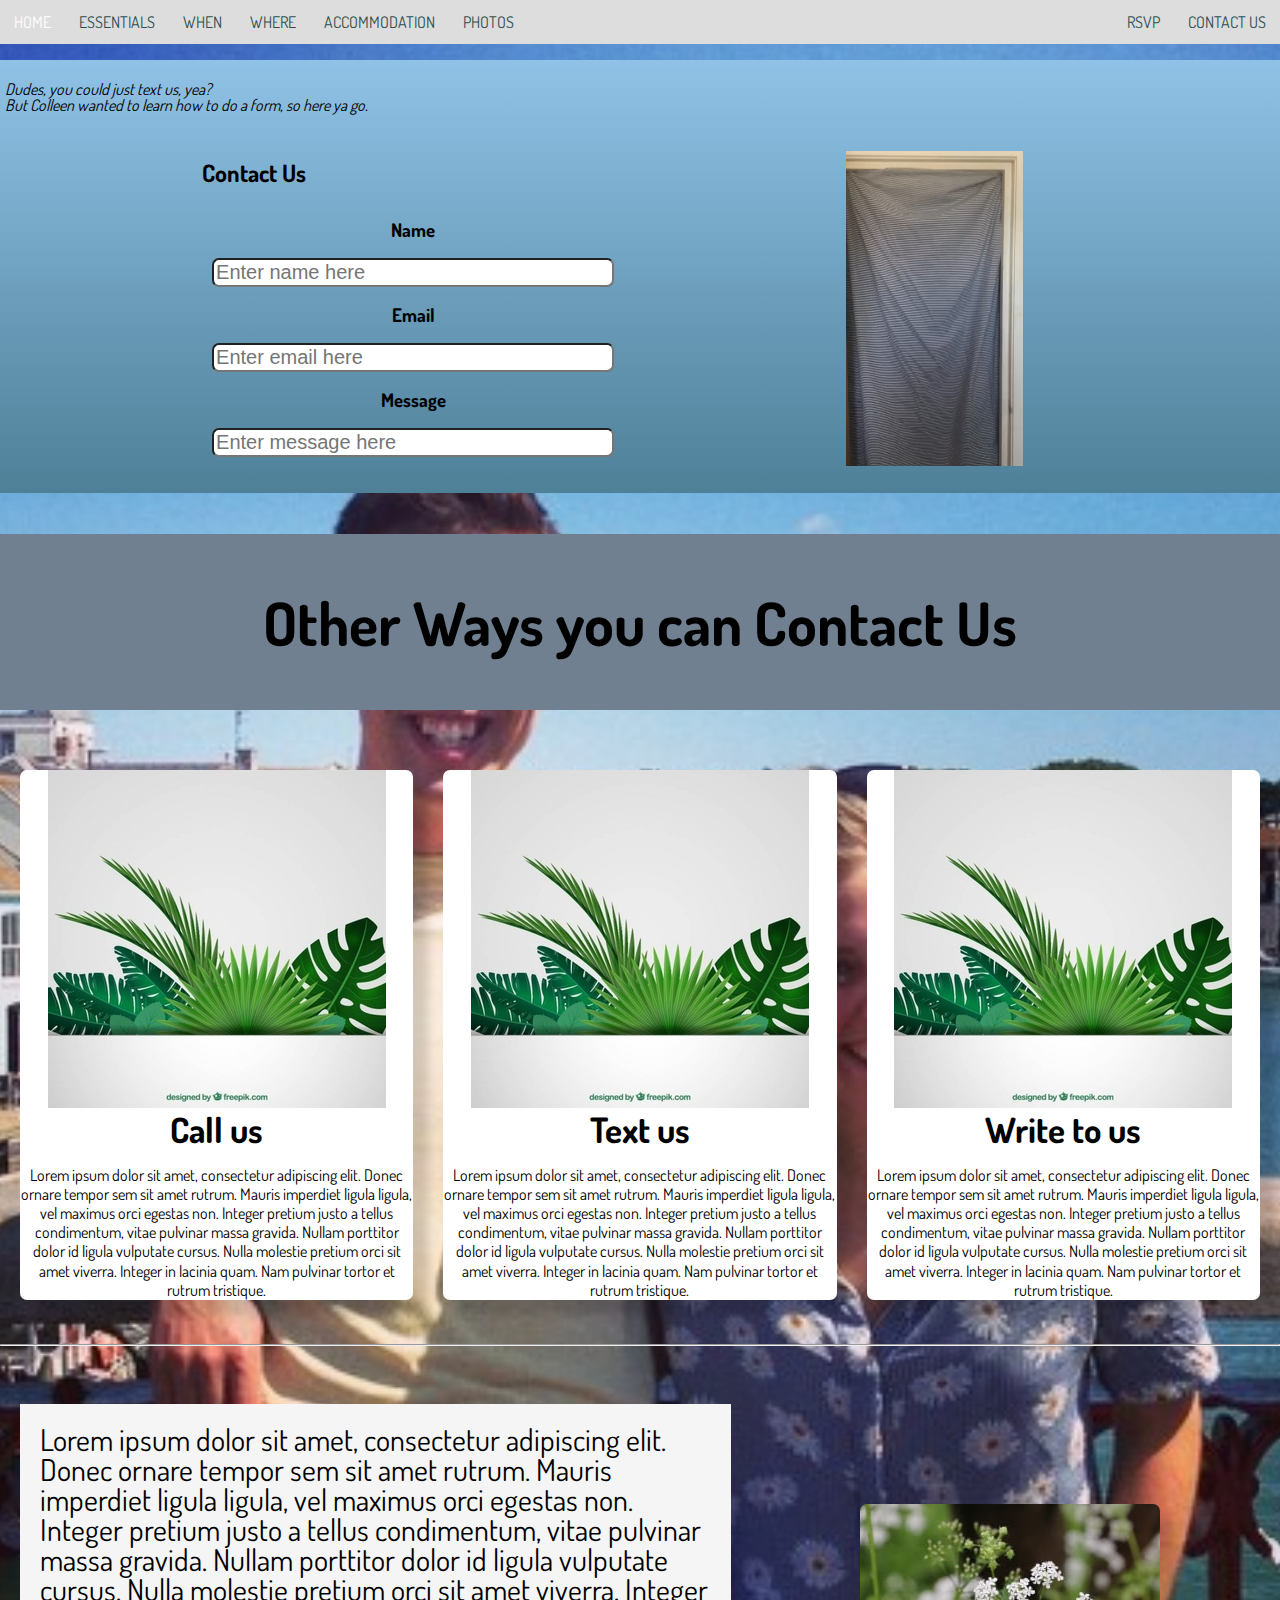
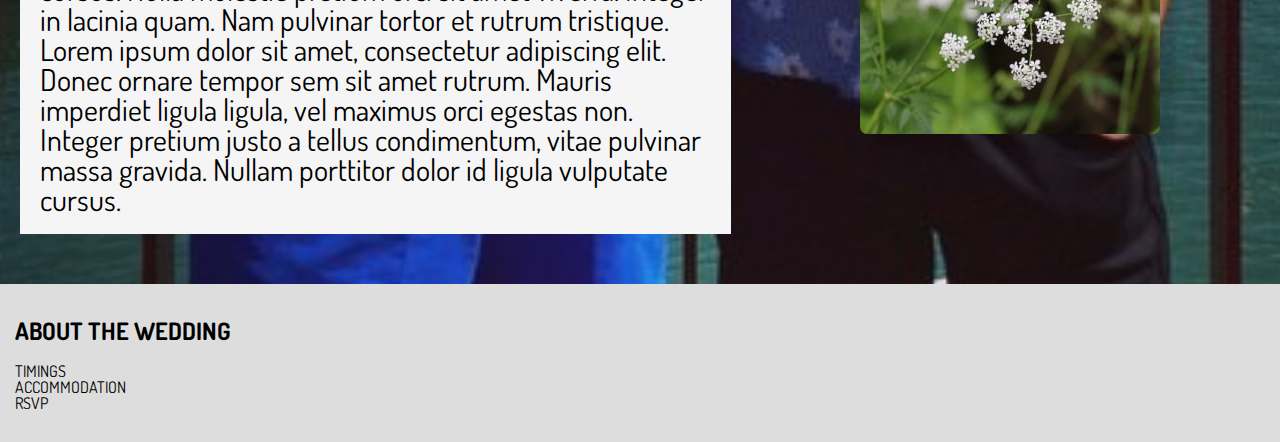
==== my second website - wedding/contactus.html @ 99ef43ed "first commit made" ====
<!DOCTYPE.html>
<head>
    <title>Contact Us</title>
    <link rel="stylesheet" href="style.css">
    <link href="https://fonts.googleapis.com/css?family=Dosis|Open+Sans+Condensed:300|Tangerine" rel="stylesheet">
    <script type=text/javascript src="Scripts.js"></script>
</head>
<body>
<nav>
    <ul class="topnav" id="dropdownclick">
        <li><a href="index.html">Home</a></li>
        <li><a href="#Essentials">Essentials</a></li>
        <li><a href="#When">When</a></li>
        <li><a href="where.html">Where</a></li>
        <li><a href="#Accommodation">Accommodation</a></li>
        <li><a href="#Photos">Photos</a></li>
        <li class="topnav-right"><a href="contactus.html">Contact Us</a></li>
        <li class="topnav-right"><a href="#RSVP">RSVP</a></li>
        <li class="dropdownIcon"><a href="javascript: void(0);" onclick="dropdownMenu()">&#9776;</a></li>
    </ul>
</nav>  

<div class="container" id="Contact-us-gradient">
    <div class="row">
        <p><i>Dudes, you could just text us, yea?<BR> But Colleen wanted to learn how to do a form, so here ya go.</i></p>
    </div>
    <div class="row">
        <div class="col-6">
            <div class="leftside-col">
                <h2 class="contactform">Contact Us</h2>
            </div>
            <form>
                <div class="leftside-col">
                    <h3>Name</h3>
                    <input class="contactusinput" type="text" placeholder="Enter name here">
                    <h3>Email</h3>
                    <input class="contactusinput" type="email" placeholder="Enter email here">
                    <h3>Message</h3>
                    <input class="contactusinput" type="text" placeholder="Enter message here">
                </div>
            </form>
        </div>
        <div class="col-6">
            <div>
                <div class="rightside-col videocontainer">
                    <video src="Video.MOV" width="560" height="315" frameborder="0" type=video/mov autostart=true allowfullscreen>
                </div>
            </div>
        </div>    
    </div>
</div>
    
<header>
    <h1 class="Contactusheader">Other Ways you can Contact Us</h1>
</header> 

<div class="container">
    <div class="row">
        <div class="col-4">
            <div class="box">
                <div class="icon">
                    <img src="PalmLeadVectors.jpg">
                </div>
                <label>Call us</label>
                <p>Lorem ipsum dolor sit amet, consectetur adipiscing elit. Donec ornare tempor sem sit amet rutrum. Mauris imperdiet ligula ligula, vel maximus orci egestas non. Integer pretium justo a tellus condimentum, vitae pulvinar massa gravida. Nullam porttitor dolor id ligula vulputate cursus. Nulla molestie pretium orci sit amet viverra. Integer in lacinia quam. Nam pulvinar tortor et rutrum tristique.</p>
            </div>
        </div>
        <div class="col-4">
            <div class="box">
                <div class="icon">
                    <img src="PalmLeadVectors.jpg">
                </div>
                <label>Text us</label>
                <p>Lorem ipsum dolor sit amet, consectetur adipiscing elit. Donec ornare tempor sem sit amet rutrum. Mauris imperdiet ligula ligula, vel maximus orci egestas non. Integer pretium justo a tellus condimentum, vitae pulvinar massa gravida. Nullam porttitor dolor id ligula vulputate cursus. Nulla molestie pretium orci sit amet viverra. Integer in lacinia quam. Nam pulvinar tortor et rutrum tristique.</p>
            </div>
        </div>
        <div class="col-4">
            <div class="box">
                <div class="icon">
                    <img src="PalmLeadVectors.jpg">
                </div>
                <label>Write to us</label>
                <p>Lorem ipsum dolor sit amet, consectetur adipiscing elit. Donec ornare tempor sem sit amet rutrum. Mauris imperdiet ligula ligula, vel maximus orci egestas non. Integer pretium justo a tellus condimentum, vitae pulvinar massa gravida. Nullam porttitor dolor id ligula vulputate cursus. Nulla molestie pretium orci sit amet viverra. Integer in lacinia quam. Nam pulvinar tortor et rutrum tristique.</p>
            </div>
        </div>
    </div>
</div>
<hr>
<div class="container">
    <div class="row">
        <div class="col-7">
            <article>
                <p>Lorem ipsum dolor sit amet, consectetur adipiscing elit. Donec ornare tempor sem sit amet rutrum. Mauris imperdiet ligula ligula, vel maximus orci egestas non. Integer pretium justo a tellus condimentum, vitae pulvinar massa gravida. Nullam porttitor dolor id ligula vulputate cursus. Nulla molestie pretium orci sit amet viverra. Integer in lacinia quam. Nam pulvinar tortor et rutrum tristique. Lorem ipsum dolor sit amet, consectetur adipiscing elit. Donec ornare tempor sem sit amet rutrum. Mauris imperdiet ligula ligula, vel maximus orci egestas non. Integer pretium justo a tellus condimentum, vitae pulvinar massa gravida. Nullam porttitor dolor id ligula vulputate cursus. </p>
            </article>
        </div>
        <div class="col-5">
            <div class="cowParsley">
                <img src="CowParsley.jpg">
            </div>
        </div>
    </div>
</div>

<footer class="footsy">
    <div class="row">
        <div class="col-3">
            <div>
                <h2>About the wedding</h2>
                <ul class="footerclass">
                    <li><a href="#when">Timings</a></li>
                    <li><a href="#where">Accommodation</a></li>
                    <li><a href="*RSVP">RSVP</a></li>
                </ul>
            </div>
        </div>
    </div>
</footer>
    
    
<script>
    function dropdownMenu() {
        var x = document.getElementById("dropdownclick");
        if(x.className === "topnav") {
            x.className += " responsive";
            /*Change topnav to topnav responsive*/    
        } else {
            x.className = "topnav";
        }
    }
</script>    

</body>
---- my second website - wedding/style.css ----
/*########ELEMENT DEFAULTS########*/
nav,
header,
footer{
    display: block;
}

body{
    background-image: url(image1.JPG);
    background-repeat: no-repeat;
    background-size: cover;
    font-family: 'Dosis', sans-serif;
    line-height: 1;
    margin: 0 auto;
    display: block;
    background-position: center;
}

label{
    font-size: 35px;
    font-weight: bold;
    text-align: center;
    display: block;
}

h1{
    line-height: 3rem;
    font-size: 30;
    padding-top: 30px;
}

h2, h3{
    font-family: 'Dosis', sans-serif;
    text-align: center;
}

div.pictures img{
    max-width: 375px;
    height: auto;
    padding: 12px 12px 50px 12px;
    opacity: 1;
    display: block;
    margin: auto;
    background-color: whitesmoke;
    box-shadow: 16px 13px 10px 0px rgba(0,0,0,0.75);
    border-radius: 2px;
}

article p{
    font-size: 30px;
    padding: 20px;
    background-color: whitesmoke;
}


/*##########NAV BAR###############*/

nav{
    width: 100%;
    margin: 0;
}

nav ul{
    background-color:#ddd;
    overflow: hidden;
    padding: 0;
}

ul.topnav li {
    list-style: none;
    float: left;
}

ul.topnav li.topnav-right {
    list-style: none;
    float: right;
}

ul.topnav li a{
    display: block;
    text-decoration: none;
    min-height: 16px;
    text-align: center;
    padding: 14px;
    text-transform: uppercase;
    color: darkslategrey;
}

ul.topnav li a:hover{
    background-color: #00080ff;
    color: white;
}

ul.topnav li.dropdownicon{
    display:none;
}

/*##############LANDING PAGE and WHERE PAGE TABLES###################*/

div.match h1{
    font-size: 80px;
}

ul.firstnav li, ul.gettingthere li {
    list-style: none;
}

.firstnavdiv ul.firstnav li a.buttonclass, .gettingtherediv ul.gettingthere li a.buttonclass {
    display: block;
    text-decoration: none;
    min-height: 16px;
    text-align: center;
    padding: 14px;
    text-transform: uppercase;
    color: darkslategrey;
    background-color: lightgrey;
    opacity: .75;
    border: 2px solid darkgrey;
    width: 200px;
    margin: auto;
    border-radius: 5px;
    margin-top: 5px;
}

ul.firstnav li a:hover, ul.gettingthere li a:hover, ul.footerclass li a:hover {
    background-color: #00080ff;
    color: white;
} 

.tooltip {
    position: relative;
    display: inline-block;
    border-bottom: 1px dotted black; /* If you want dots under the hoverable text */
}

/* Tooltip text */
.tooltip .tooltiptext {
    visibility: hidden;
    width: 250px;
    background-color: #555;
    color: #fff;
    text-align: center;
    padding: 5px 0;
    border-radius: 6px;

    /* Position the tooltip text */
    position: absolute;
    z-index: 1;
    bottom: 50%;
    left: 100%;
/*    margin-left: -60px;*/

    /* Fade in tooltip */
    opacity: 0;
    transition: opacity 1s;
}

/* Tooltip arrow */
.tooltip .tooltiptext::after {
    content: "";
    position: absolute;
    top: 100%;
    left: 50%;
    margin-left: -5px;
    border-width: 5px;
    border-style: solid;
    border-color: #555 transparent transparent transparent;
}

/* Show the tooltip text when you mouse over the tooltip container */
.tooltip:hover .tooltiptext {
    visibility: visible;
    opacity: 1;
}


/*####################CUSTOM STYLES##################*/

#Contact-us-gradient {
    background: #90c2e7; /* For browsers that do not support gradients */
    background: -webkit-linear-gradient(#90c2e7, #4e8098); /* For Safari 5.1 to 6.0 */
    background: -o-linear-gradient(#90c2e7, #4e8098); /* For Opera 11.1 to 12.0 */
    background: -moz-linear-gradient(#90c2e7, #4e8098); /* For Firefox 3.6 to 15 */
    background: linear-gradient(#90c2e7, #4e8098); /* Standard syntax */
}

ul.hide {
    display: none;
}

.match h1{
    color: black;
    font-family: 'Tangerine', cursive; 
    text-align: center;
}

.formatting{
    text-align: center;
    font-size: 25px;
    line-height: 2em;
    color: red;
}

.row{
    display: flex;
    width: 100%;
    flex-wrap: wrap;
    align-items: center;
}

.row::after{
    display: table;
    clear: both;
    content:"";
}

.col-1 {width: 8.33%};
.col-2 {width: 16.66%;}
.col-3 {width: 25%;}
.col-4 {width: 33.33%;}
.col-5 {width: 41.66%;}
.col-6 {width: 50%;}
.col-7 {width: 58.33%;}
.col-8 {width: 66.66%;}
.col-9 {width: 75%;}
.col-10 {width: 83.33%;}
.col-11 {width: 91.66%;}
.col-12 {width: 100%;}

* {
    box-sizing: border-box;
}

[class*="col-"]{
    padding: 15px;
    float: left;
}

div.leftside-col{
    margin-left: 30%;
}

div.rightside-col iframe {
    margin-left: 15%;
}

h2.contactform, h2.contactform form h3 {
    text-align: left;
    margin: 0 auto;
    padding-top: 4%;
    padding-bottom: 4%;
    width: 100%;
}
    
ul.gettingthere ul.appear, ul.gettingthere ul.appear{
    display: block;
    line-height: 2;
    padding-top: 2px;
    background-color: slategrey;
    opacity: .9;
    margin: 0 auto;
    margin-top: 6;
    padding: 0 auto;
    width: 90%;
}

input[type="text"], input[type="email"], input[type="checkbox"], input[type="submit"] {
    font-size: 20px;
    width: 95%;
    min-width: 150px;
    border-radius: 7px;
    display: block;
    margin: auto;
}

input [type="checkbox"] {
    align-self: center;
    text-align: center;
}

div.rsvp form {
    background-color: whitesmoke;
    opacity: .95;
    margin: 50px 10% 50px 10%;
    padding: 50px 0 50px 0;
    min-width: 150px;
}

div.container {
    border-style: none;
    padding: 5px;
}

h1.contactusheader{
    background-color: slategrey;
    font-size: 60px;
    text-align: center;
    padding: 5%;
}

div.box{
    text-align: center;
    line-height: 1.2;
    background-color: #fff;
    border-radius: 7px;
    box-shadow: 15px 15px 10px 0px rgba(0,0,0,.15);
}

div.icon{
    width: 100%;
}

div.cowParsley img{
    box-shadow: 15px 15px 10px 0px rgba(0,0,0,.15);
    display: block;
    margin: auto;
    border-radius: 7px;
}

footer.footsy {
    background-color: #ddd;
}

footer.footsy h2{
    text-transform: uppercase;
    padding-left: 0;
    text-align: left;
}

footer.footsy ul{
    padding-left: 0;
}

ul.footerclass li {
    list-style: none;
}

ul.footerclass li a{
    text-transform: uppercase;
    text-align: left;
    text-decoration: none;
    color: black;
}

/*##############MObILE###################*/

@media screen and (max-width: 680px){
    ul.topnav li:not(:nth-child(1)){
        display: none;
    }

    ul.topnav li.dropdownIcon {
        display: block;
        float: right;
    }
    
    ul.topnav.responsive li.dropdownIcon {
        position: absolute;
        top: 0;
        right: 0;
    }
    
    ul.topnav.responsive {
        position: relative;
    }
    
    ul.topnav.responsive li {
        display: inline;
        float: none;
    }
    
    ul.topnav.responsive li a {
        display: block;
        text-align: left;
    }
    
    div.col-6, div.col-4, div.col-7, div.col-5 {
        width: 100%;
        margin: 0;
    }
    
    div.leftside-col, div.rightside-col{
        margin: 15px;
    }
    
    div.videocontainer iframe {
        position: relative;
        width: 100%;
        margin: 0;
        overflow: hidden;
    }
    
    div.box {
        padding: 5px;
        display: block;
    }
    
    div.pictures img{
        width: 100%;
        margin: 0;
        max-width: none;
    }
    
    div.cowparsley img{
        width: 100%;
        margin: 0;
        max-width: none;       
    }
    
}
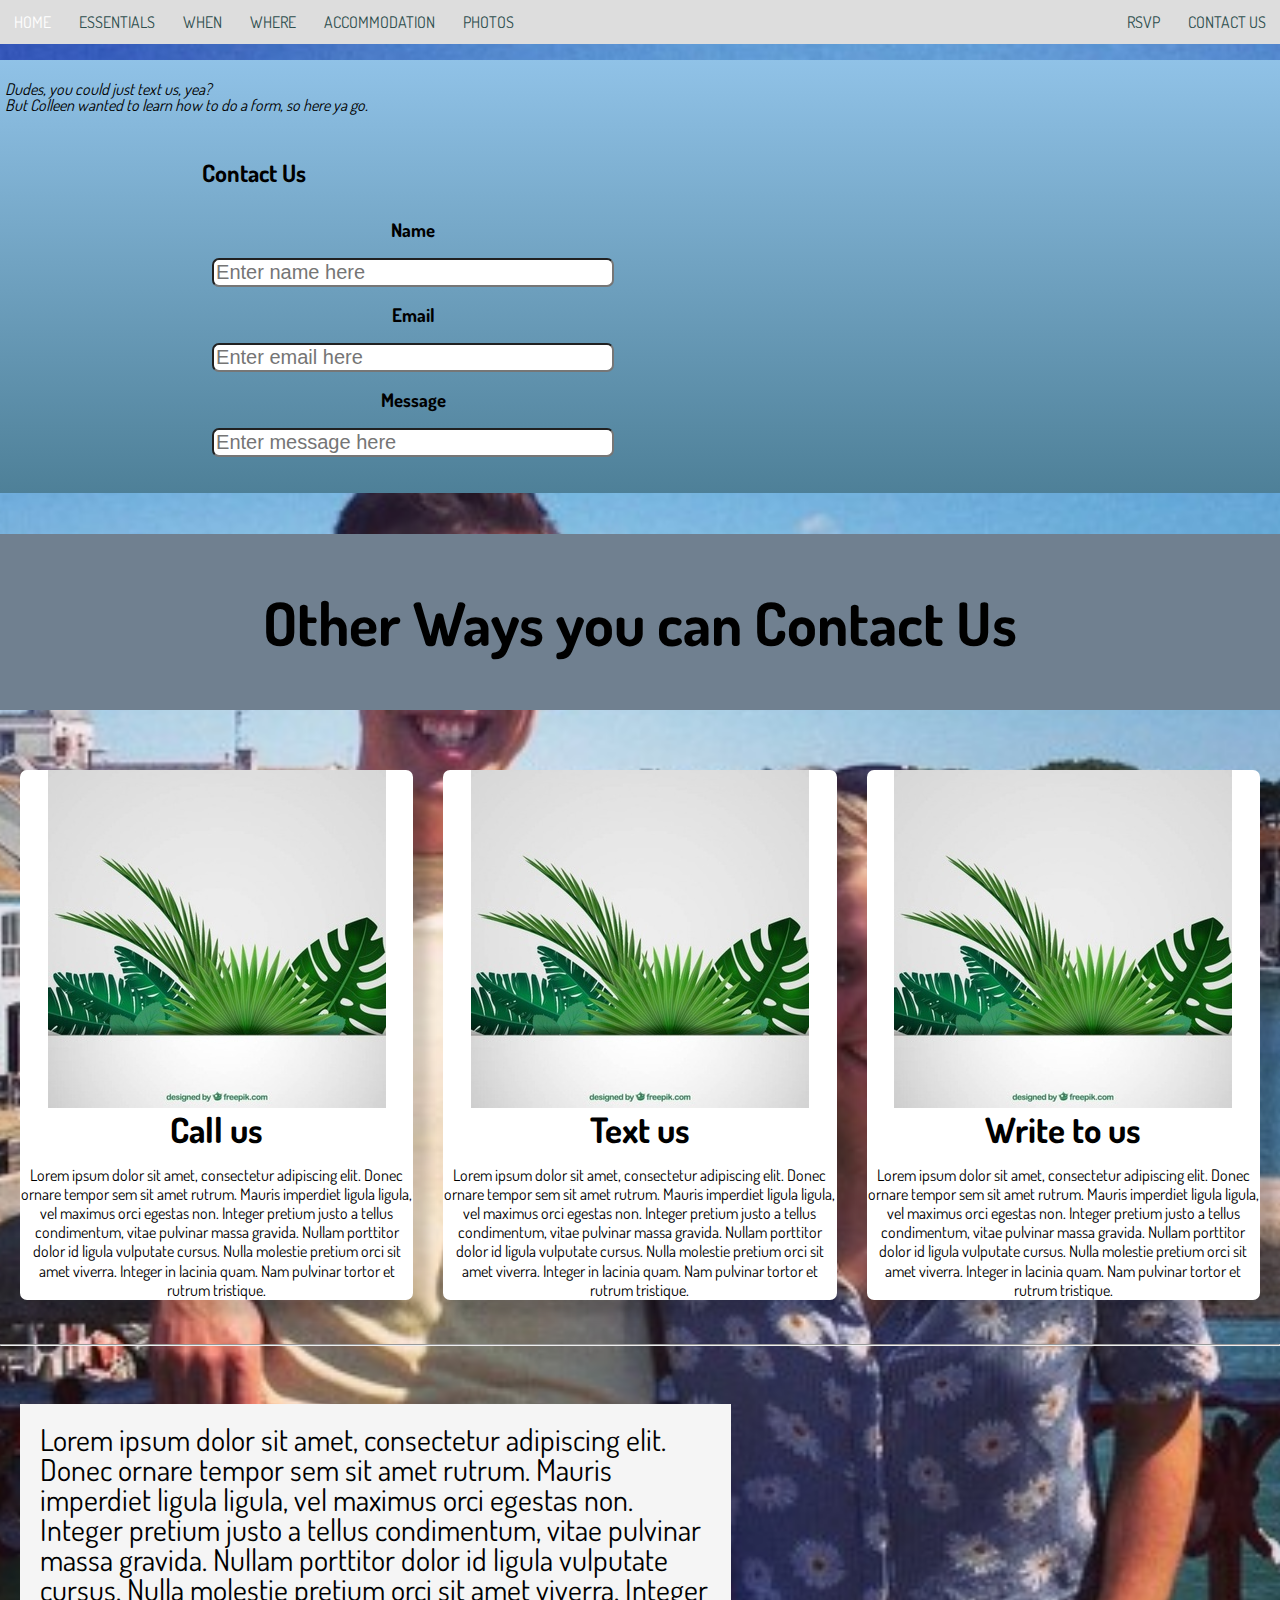
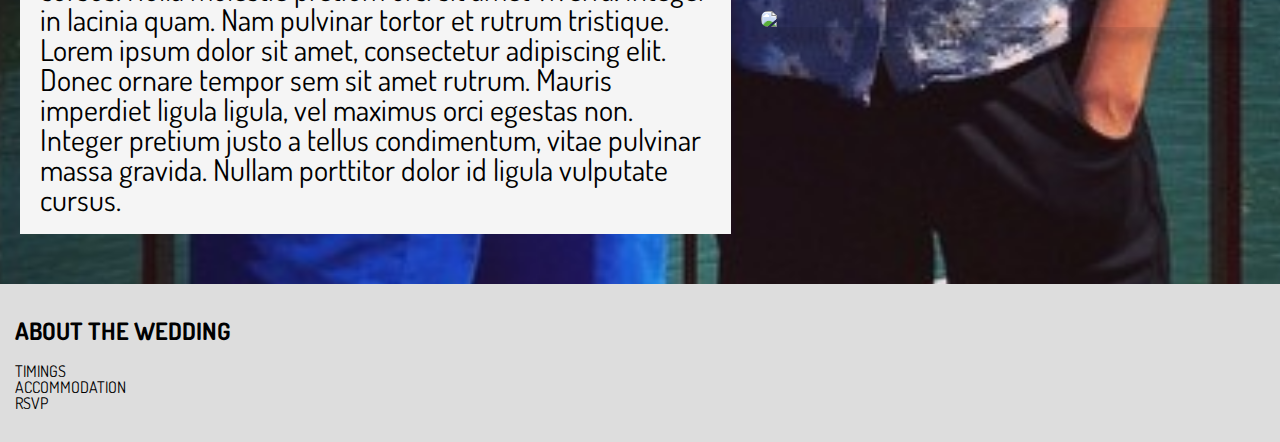
==== commit 60de8bfe: "Fixed background image" ====
--- a/my second website - wedding/contactus.html
+++ b/my second website - wedding/contactus.html
@@ -5,7 +5,7 @@
     <link href="https://fonts.googleapis.com/css?family=Dosis|Open+Sans+Condensed:300|Tangerine" rel="stylesheet">
     <script type=text/javascript src="Scripts.js"></script>
 </head>
-<body>
+<body class = "index">
 <nav>
     <ul class="topnav" id="dropdownclick">
         <li><a href="index.html">Home</a></li>
--- a/my second website - wedding/style.css
+++ b/my second website - wedding/style.css
@@ -5,7 +5,7 @@
     display: block;
 }
 
-body{
+.index{
     background-image: url(image1.JPG);
     background-repeat: no-repeat;
     background-size: cover;
@@ -16,6 +16,10 @@
     background-position: center;
 }
 
+.photoBackground {
+    background-color: whitesmoke;
+}
+
 label{
     font-size: 35px;
     font-weight: bold;
@@ -37,7 +41,7 @@
 div.pictures img{
     max-width: 375px;
     height: auto;
-    padding: 12px 12px 50px 12px;
+    padding: 12px 12px 65px 12px;
     opacity: 1;
     display: block;
     margin: auto;
